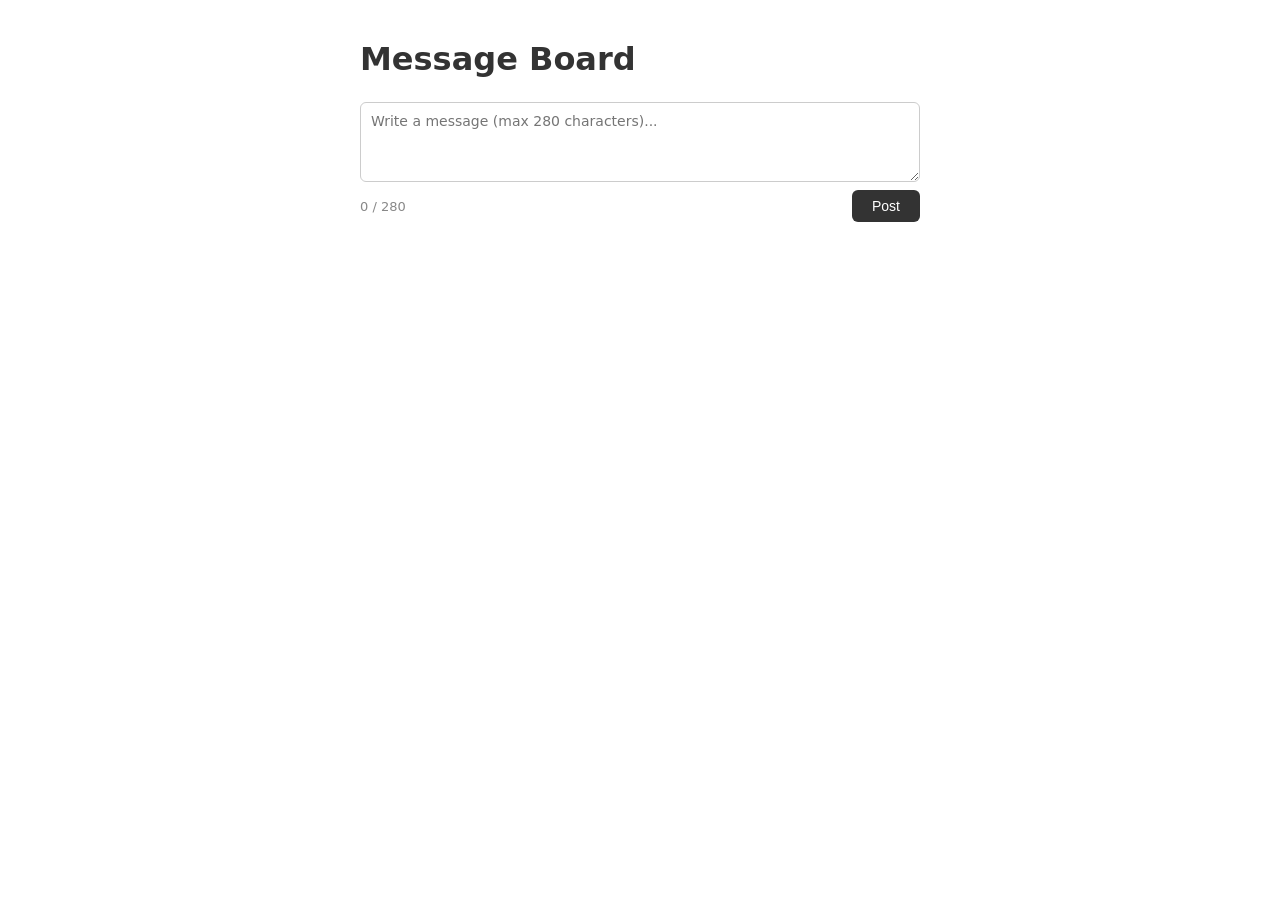
==== public/index.html @ 5c2df92c "Initial commit" ====
<!doctype html>
<html lang="en">
  <head>
    <meta charset="UTF-8" />
    <meta name="viewport" content="width=device-width, initial-scale=1.0" />
    <title>Message Board</title>
    <style>
      * {
        box-sizing: border-box;
        margin: 0;
        padding: 0;
      }
      body {
        font-family: system-ui, sans-serif;
        max-width: 600px;
        margin: 40px auto;
        padding: 0 20px;
        color: #333;
      }
      h1 {
        margin-bottom: 24px;
      }
      form {
        display: flex;
        flex-direction: column;
        gap: 8px;
        margin-bottom: 32px;
      }
      textarea {
        width: 100%;
        height: 80px;
        padding: 10px;
        border: 1px solid #ccc;
        border-radius: 6px;
        font-family: inherit;
        font-size: 14px;
        resize: vertical;
      }
      .form-footer {
        display: flex;
        justify-content: space-between;
        align-items: center;
      }
      .char-count {
        font-size: 13px;
        color: #888;
      }
      .char-count.over {
        color: #e00;
        font-weight: bold;
      }
      button {
        padding: 8px 20px;
        background: #333;
        color: #fff;
        border: none;
        border-radius: 6px;
        font-size: 14px;
        cursor: pointer;
      }
      button:disabled {
        opacity: 0.5;
        cursor: not-allowed;
      }
      .error {
        color: #e00;
        font-size: 13px;
        margin-top: 4px;
      }
      #messages {
        list-style: none;
        display: flex;
        flex-direction: column;
        gap: 12px;
      }
      #messages li {
        padding: 12px;
        border: 1px solid #e0e0e0;
        border-radius: 6px;
        background: #fafafa;
      }
      #messages li .text {
        white-space: pre-wrap;
        word-break: break-word;
      }
      #messages li .meta {
        margin-top: 6px;
        font-size: 12px;
        color: #999;
      }
      #messages li .source {
        display: inline-block;
        font-size: 11px;
        padding: 1px 6px;
        border-radius: 4px;
        background: #0088cc;
        color: #fff;
        margin-bottom: 4px;
      }
    </style>
  </head>
  <body>
    <h1>Message Board</h1>

    <form id="msg-form">
      <textarea
        id="msg-input"
        maxlength="280"
        placeholder="Write a message (max 280 characters)..."
      ></textarea>
      <div class="form-footer">
        <span class="char-count" id="char-count">0 / 280</span>
        <button type="submit" id="submit-btn">Post</button>
      </div>
      <div class="error" id="error"></div>
    </form>

    <ul id="messages"></ul>

    <script>
      const MAX = 280;
      const form = document.getElementById("msg-form");
      const input = document.getElementById("msg-input");
      const charCount = document.getElementById("char-count");
      const errorEl = document.getElementById("error");
      const messagesList = document.getElementById("messages");
      const submitBtn = document.getElementById("submit-btn");

      input.addEventListener("input", () => {
        const len = input.value.length;
        charCount.textContent = `${len} / ${MAX}`;
        charCount.classList.toggle("over", len > MAX);
      });

      async function loadMessages() {
        const res = await fetch("/api/messages");
        const messages = await res.json();
        messagesList.innerHTML = "";
        messages
          .slice()
          .reverse()
          .forEach((m) => {
            const li = document.createElement("li");
            if (m.source === "telegram") {
              const source = document.createElement("span");
              source.className = "source";
              source.textContent = `Telegram — ${m.sender}`;
              li.appendChild(source);
            }
            const text = document.createElement("div");
            text.className = "text";
            text.textContent = m.message;
            const meta = document.createElement("div");
            meta.className = "meta";
            meta.textContent = new Date(m.timestamp).toLocaleString();
            li.appendChild(text);
            li.appendChild(meta);
            messagesList.appendChild(li);
          });
      }

      form.addEventListener("submit", async (e) => {
        e.preventDefault();
        errorEl.textContent = "";
        const message = input.value.trim();

        if (!message) {
          errorEl.textContent = "Message cannot be empty.";
          return;
        }

        submitBtn.disabled = true;
        try {
          const res = await fetch("/api/messages", {
            method: "POST",
            headers: { "Content-Type": "application/json" },
            body: JSON.stringify({ message }),
          });
          if (!res.ok) {
            const data = await res.json();
            errorEl.textContent = data.error || "Something went wrong.";
            return;
          }
          input.value = "";
          charCount.textContent = "0 / 280";
          await loadMessages();
        } catch {
          errorEl.textContent = "Failed to send message.";
        } finally {
          submitBtn.disabled = false;
        }
      });

      loadMessages();
      setInterval(loadMessages, 5000);
    </script>
  </body>
</html>
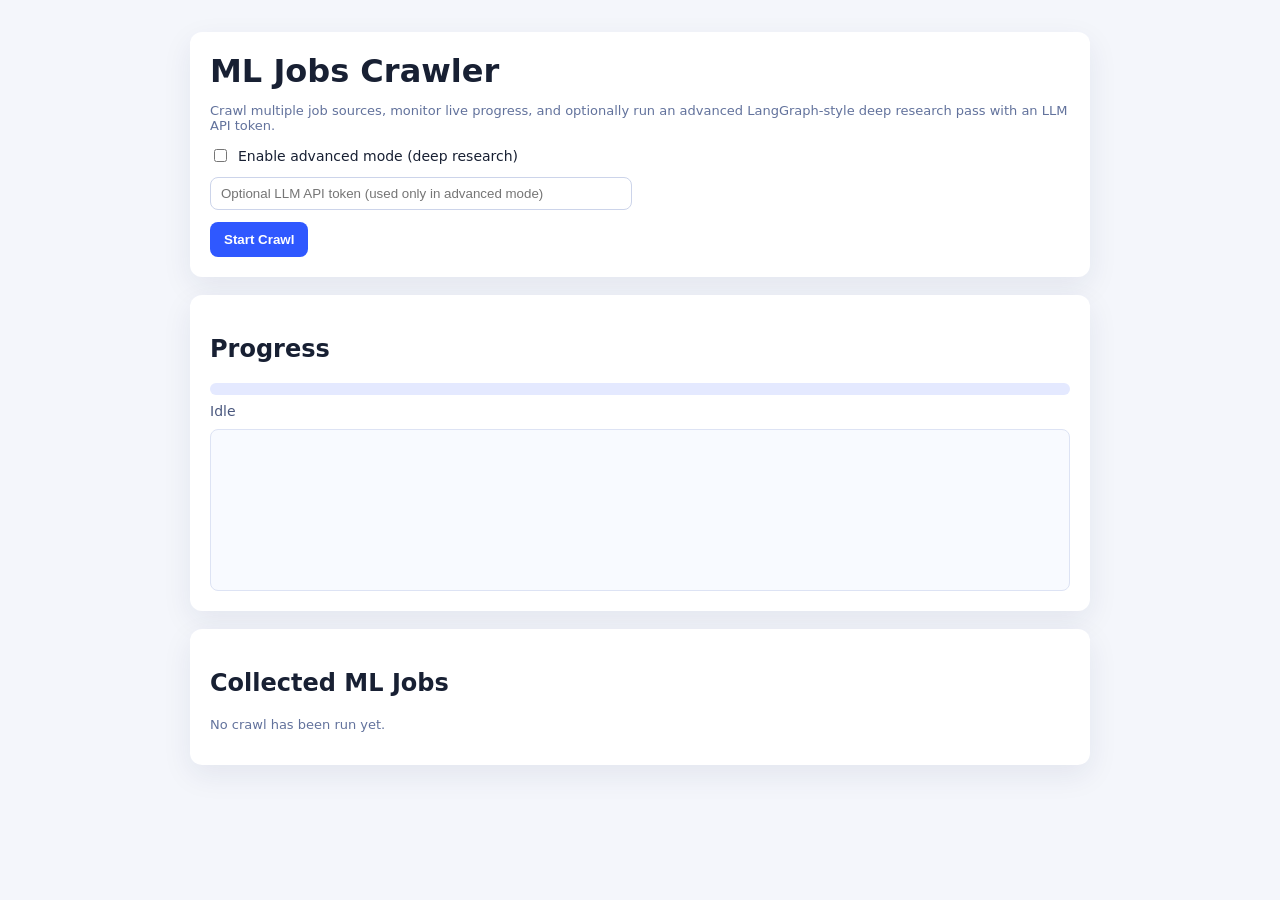
==== commit 2b4e1ab7: "Build ML jobs crawler with live progress and advanced mode" ====
--- a/public/index.html
+++ b/public/index.html
@@ -3,196 +3,277 @@
   <head>
     <meta charset="UTF-8" />
     <meta name="viewport" content="width=device-width, initial-scale=1.0" />
-    <title>Message Board</title>
+    <title>ML Jobs Deep Crawler</title>
     <style>
-      * {
-        box-sizing: border-box;
+      body {
+        font-family: Inter, system-ui, sans-serif;
         margin: 0;
-        padding: 0;
-      }
-      body {
-        font-family: system-ui, sans-serif;
-        max-width: 600px;
-        margin: 40px auto;
-        padding: 0 20px;
-        color: #333;
+        background: #f4f6fb;
+        color: #182033;
+      }
+      .container {
+        max-width: 900px;
+        margin: 32px auto;
+        padding: 0 20px 36px;
+      }
+      .card {
+        background: #fff;
+        border-radius: 12px;
+        padding: 20px;
+        box-shadow: 0 10px 30px rgba(20, 35, 90, 0.08);
+        margin-bottom: 18px;
       }
       h1 {
-        margin-bottom: 24px;
-      }
-      form {
+        margin: 0 0 10px;
+      }
+      .controls {
+        display: grid;
+        gap: 12px;
+      }
+      .row {
         display: flex;
-        flex-direction: column;
+        flex-wrap: wrap;
+        gap: 14px;
+        align-items: center;
+      }
+      .checkbox {
+        display: flex;
+        align-items: center;
         gap: 8px;
-        margin-bottom: 32px;
-      }
-      textarea {
+        font-size: 14px;
+      }
+      input[type="password"] {
         width: 100%;
-        height: 80px;
-        padding: 10px;
-        border: 1px solid #ccc;
-        border-radius: 6px;
-        font-family: inherit;
-        font-size: 14px;
-        resize: vertical;
-      }
-      .form-footer {
-        display: flex;
-        justify-content: space-between;
-        align-items: center;
-      }
-      .char-count {
-        font-size: 13px;
-        color: #888;
-      }
-      .char-count.over {
-        color: #e00;
-        font-weight: bold;
+        max-width: 400px;
+        padding: 8px 10px;
+        border: 1px solid #ccd4ea;
+        border-radius: 8px;
       }
       button {
-        padding: 8px 20px;
-        background: #333;
+        border: 0;
+        background: #2f58ff;
         color: #fff;
-        border: none;
-        border-radius: 6px;
-        font-size: 14px;
+        border-radius: 8px;
+        font-weight: 600;
+        padding: 10px 14px;
         cursor: pointer;
       }
       button:disabled {
         opacity: 0.5;
         cursor: not-allowed;
       }
-      .error {
-        color: #e00;
+      .progress-wrap {
+        margin-top: 6px;
+      }
+      .progress-bar {
+        width: 100%;
+        height: 12px;
+        background: #e4e9ff;
+        border-radius: 30px;
+        overflow: hidden;
+      }
+      .progress-fill {
+        height: 100%;
+        background: linear-gradient(90deg, #2f58ff, #49a3ff);
+        width: 0;
+        transition: width 0.3s;
+      }
+      .stage {
+        margin-top: 8px;
+        font-size: 14px;
+        color: #4a587e;
+      }
+      .logs {
+        margin-top: 10px;
+        border: 1px solid #dde3f4;
+        border-radius: 8px;
+        height: 140px;
+        overflow: auto;
+        background: #f8faff;
+        padding: 10px;
+        font-size: 12px;
+      }
+      ul {
+        list-style: none;
+        padding: 0;
+        margin: 0;
+        display: grid;
+        gap: 10px;
+      }
+      li {
+        border: 1px solid #dce4ff;
+        border-radius: 10px;
+        padding: 12px;
+        background: #fbfcff;
+      }
+      .muted {
+        color: #62729c;
         font-size: 13px;
-        margin-top: 4px;
-      }
-      #messages {
-        list-style: none;
-        display: flex;
-        flex-direction: column;
-        gap: 12px;
-      }
-      #messages li {
-        padding: 12px;
-        border: 1px solid #e0e0e0;
-        border-radius: 6px;
-        background: #fafafa;
-      }
-      #messages li .text {
-        white-space: pre-wrap;
-        word-break: break-word;
-      }
-      #messages li .meta {
-        margin-top: 6px;
-        font-size: 12px;
-        color: #999;
-      }
-      #messages li .source {
-        display: inline-block;
-        font-size: 11px;
-        padding: 1px 6px;
-        border-radius: 4px;
-        background: #0088cc;
-        color: #fff;
-        margin-bottom: 4px;
+      }
+      a {
+        color: #2f58ff;
       }
     </style>
   </head>
   <body>
-    <h1>Message Board</h1>
-
-    <form id="msg-form">
-      <textarea
-        id="msg-input"
-        maxlength="280"
-        placeholder="Write a message (max 280 characters)..."
-      ></textarea>
-      <div class="form-footer">
-        <span class="char-count" id="char-count">0 / 280</span>
-        <button type="submit" id="submit-btn">Post</button>
+    <div class="container">
+      <div class="card">
+        <h1>ML Jobs Crawler</h1>
+        <p class="muted">
+          Crawl multiple job sources, monitor live progress, and optionally run an advanced
+          LangGraph-style deep research pass with an LLM API token.
+        </p>
+
+        <div class="controls">
+          <div class="row">
+            <label class="checkbox">
+              <input id="advancedMode" type="checkbox" />
+              Enable advanced mode (deep research)
+            </label>
+          </div>
+
+          <div class="row">
+            <input
+              id="llmToken"
+              type="password"
+              placeholder="Optional LLM API token (used only in advanced mode)"
+            />
+          </div>
+
+          <div class="row">
+            <button id="startBtn">Start Crawl</button>
+          </div>
+        </div>
       </div>
-      <div class="error" id="error"></div>
-    </form>
-
-    <ul id="messages"></ul>
+
+      <div class="card">
+        <h2>Progress</h2>
+        <div class="progress-wrap">
+          <div class="progress-bar">
+            <div class="progress-fill" id="progressFill"></div>
+          </div>
+          <div class="stage" id="stageText">Idle</div>
+          <div class="logs" id="logs"></div>
+        </div>
+      </div>
+
+      <div class="card">
+        <h2>Collected ML Jobs</h2>
+        <p class="muted" id="resultMeta">No crawl has been run yet.</p>
+        <ul id="jobsList"></ul>
+      </div>
+    </div>
 
     <script>
-      const MAX = 280;
-      const form = document.getElementById("msg-form");
-      const input = document.getElementById("msg-input");
-      const charCount = document.getElementById("char-count");
-      const errorEl = document.getElementById("error");
-      const messagesList = document.getElementById("messages");
-      const submitBtn = document.getElementById("submit-btn");
-
-      input.addEventListener("input", () => {
-        const len = input.value.length;
-        charCount.textContent = `${len} / ${MAX}`;
-        charCount.classList.toggle("over", len > MAX);
-      });
-
-      async function loadMessages() {
-        const res = await fetch("/api/messages");
-        const messages = await res.json();
-        messagesList.innerHTML = "";
-        messages
-          .slice()
-          .reverse()
-          .forEach((m) => {
-            const li = document.createElement("li");
-            if (m.source === "telegram") {
-              const source = document.createElement("span");
-              source.className = "source";
-              source.textContent = `Telegram — ${m.sender}`;
-              li.appendChild(source);
-            }
-            const text = document.createElement("div");
-            text.className = "text";
-            text.textContent = m.message;
-            const meta = document.createElement("div");
-            meta.className = "meta";
-            meta.textContent = new Date(m.timestamp).toLocaleString();
-            li.appendChild(text);
-            li.appendChild(meta);
-            messagesList.appendChild(li);
-          });
-      }
-
-      form.addEventListener("submit", async (e) => {
-        e.preventDefault();
-        errorEl.textContent = "";
-        const message = input.value.trim();
-
-        if (!message) {
-          errorEl.textContent = "Message cannot be empty.";
-          return;
+      const startBtn = document.getElementById("startBtn");
+      const advancedModeEl = document.getElementById("advancedMode");
+      const llmTokenEl = document.getElementById("llmToken");
+      const progressFill = document.getElementById("progressFill");
+      const stageText = document.getElementById("stageText");
+      const logsEl = document.getElementById("logs");
+      const jobsList = document.getElementById("jobsList");
+      const resultMeta = document.getElementById("resultMeta");
+
+      let activeStream;
+
+      function addLog(msg) {
+        const line = document.createElement("div");
+        line.textContent = `[${new Date().toLocaleTimeString()}] ${msg}`;
+        logsEl.appendChild(line);
+        logsEl.scrollTop = logsEl.scrollHeight;
+      }
+
+      function renderJobs(jobs) {
+        jobsList.innerHTML = "";
+        jobs.forEach((job) => {
+          const li = document.createElement("li");
+          li.innerHTML = `
+            <div><strong>${job.title}</strong></div>
+            <div class="muted">${job.company} • ${job.location} • ${job.source}</div>
+            <div><a href="${job.url}" target="_blank" rel="noreferrer">Open job posting</a></div>
+          `;
+          jobsList.appendChild(li);
+        });
+      }
+
+      async function loadFinalResults(crawlId) {
+        const res = await fetch(`/api/crawl/${crawlId}`);
+        const data = await res.json();
+        renderJobs(data.jobs || []);
+        resultMeta.textContent = `${data.jobs?.length || 0} ML jobs collected. Status: ${data.status}.`;
+      }
+
+      startBtn.addEventListener("click", async () => {
+        if (activeStream) {
+          activeStream.close();
+          activeStream = null;
         }
 
-        submitBtn.disabled = true;
+        jobsList.innerHTML = "";
+        logsEl.innerHTML = "";
+        resultMeta.textContent = "Crawl in progress...";
+
+        startBtn.disabled = true;
+        progressFill.style.width = "0%";
+        stageText.textContent = "Initializing";
+
         try {
-          const res = await fetch("/api/messages", {
+          const res = await fetch("/api/crawl/start", {
             method: "POST",
             headers: { "Content-Type": "application/json" },
-            body: JSON.stringify({ message }),
+            body: JSON.stringify({
+              advancedMode: advancedModeEl.checked,
+              llmToken: llmTokenEl.value,
+            }),
           });
+
           if (!res.ok) {
-            const data = await res.json();
-            errorEl.textContent = data.error || "Something went wrong.";
-            return;
+            throw new Error("Failed to start crawl");
           }
-          input.value = "";
-          charCount.textContent = "0 / 280";
-          await loadMessages();
-        } catch {
-          errorEl.textContent = "Failed to send message.";
-        } finally {
-          submitBtn.disabled = false;
+
+          const { crawlId } = await res.json();
+          addLog(`Started crawl session ${crawlId}`);
+
+          activeStream = new EventSource(`/api/crawl/stream/${crawlId}`);
+          activeStream.onmessage = async (event) => {
+            const payload = JSON.parse(event.data);
+            if (payload.type === "progress") {
+              progressFill.style.width = `${payload.progress}%`;
+              stageText.textContent = `${payload.stage} (${payload.progress}%)`;
+              addLog(payload.stage);
+            }
+
+            if (payload.type === "log") {
+              addLog(payload.message);
+            }
+
+            if (payload.type === "done") {
+              progressFill.style.width = "100%";
+              stageText.textContent = "Completed (100%)";
+              addLog(`Crawl complete: ${payload.totalJobs} jobs`);
+              await loadFinalResults(crawlId);
+              startBtn.disabled = false;
+              activeStream.close();
+            }
+
+            if (payload.type === "error") {
+              addLog(`Error: ${payload.message}`);
+              stageText.textContent = "Failed";
+              startBtn.disabled = false;
+              activeStream.close();
+            }
+          };
+
+          activeStream.onerror = () => {
+            addLog("Event stream disconnected.");
+            startBtn.disabled = false;
+          };
+        } catch (error) {
+          addLog(error.message);
+          stageText.textContent = "Failed to start";
+          startBtn.disabled = false;
         }
       });
-
-      loadMessages();
-      setInterval(loadMessages, 5000);
     </script>
   </body>
 </html>
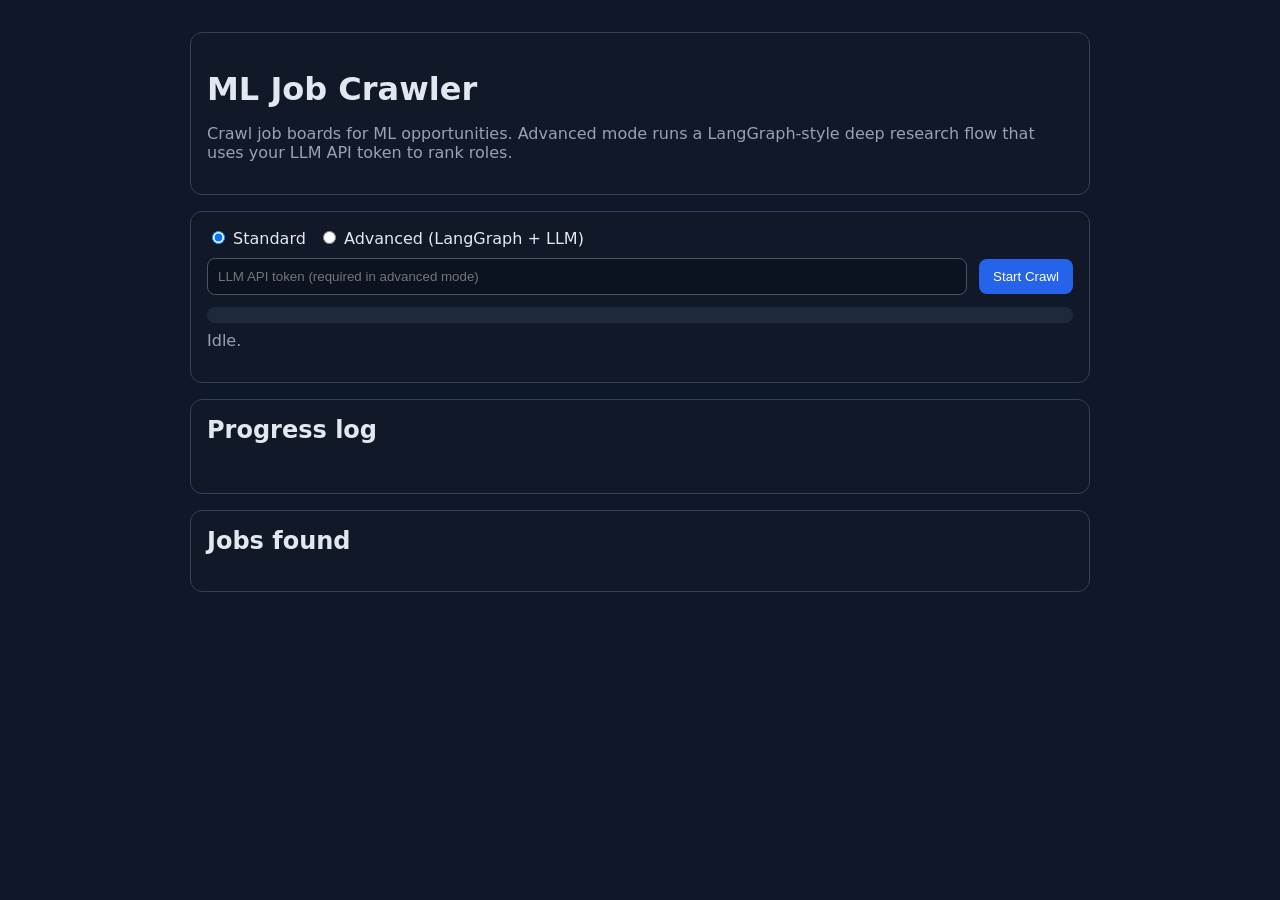
==== commit ab2229d6: "Build ML job crawler UI with progress streaming and advanced mode" ====
--- a/public/index.html
+++ b/public/index.html
@@ -3,276 +3,207 @@
   <head>
     <meta charset="UTF-8" />
     <meta name="viewport" content="width=device-width, initial-scale=1.0" />
-    <title>ML Jobs Deep Crawler</title>
+    <title>ML Job Crawler</title>
     <style>
       body {
         font-family: Inter, system-ui, sans-serif;
         margin: 0;
-        background: #f4f6fb;
-        color: #182033;
+        background: #0f172a;
+        color: #e2e8f0;
       }
       .container {
         max-width: 900px;
         margin: 32px auto;
-        padding: 0 20px 36px;
+        padding: 0 16px 40px;
       }
       .card {
-        background: #fff;
+        background: #111827;
+        border: 1px solid #334155;
         border-radius: 12px;
-        padding: 20px;
-        box-shadow: 0 10px 30px rgba(20, 35, 90, 0.08);
-        margin-bottom: 18px;
-      }
-      h1 {
-        margin: 0 0 10px;
-      }
-      .controls {
-        display: grid;
-        gap: 12px;
-      }
-      .row {
-        display: flex;
-        flex-wrap: wrap;
-        gap: 14px;
-        align-items: center;
-      }
-      .checkbox {
-        display: flex;
-        align-items: center;
-        gap: 8px;
-        font-size: 14px;
-      }
+        padding: 16px;
+        margin-bottom: 16px;
+      }
+      h1 { margin-bottom: 6px; }
+      .muted { color: #94a3b8; }
+      .row { display: flex; gap: 12px; align-items: center; flex-wrap: wrap; }
       input[type="password"] {
-        width: 100%;
-        max-width: 400px;
-        padding: 8px 10px;
-        border: 1px solid #ccd4ea;
+        flex: 1;
+        min-width: 220px;
+        background: #0b1220;
+        color: #e2e8f0;
+        border: 1px solid #475569;
         border-radius: 8px;
+        padding: 10px;
       }
       button {
-        border: 0;
-        background: #2f58ff;
-        color: #fff;
+        background: #2563eb;
+        color: white;
+        border: none;
         border-radius: 8px;
-        font-weight: 600;
         padding: 10px 14px;
         cursor: pointer;
       }
-      button:disabled {
-        opacity: 0.5;
-        cursor: not-allowed;
-      }
+      button:disabled { opacity: 0.55; cursor: not-allowed; }
       .progress-wrap {
-        margin-top: 6px;
-      }
-      .progress-bar {
-        width: 100%;
-        height: 12px;
-        background: #e4e9ff;
-        border-radius: 30px;
+        height: 16px;
+        background: #1e293b;
+        border-radius: 999px;
         overflow: hidden;
       }
-      .progress-fill {
+      #progress-bar {
         height: 100%;
-        background: linear-gradient(90deg, #2f58ff, #49a3ff);
         width: 0;
-        transition: width 0.3s;
-      }
-      .stage {
-        margin-top: 8px;
-        font-size: 14px;
-        color: #4a587e;
-      }
-      .logs {
-        margin-top: 10px;
-        border: 1px solid #dde3f4;
-        border-radius: 8px;
-        height: 140px;
-        overflow: auto;
-        background: #f8faff;
-        padding: 10px;
-        font-size: 12px;
-      }
-      ul {
-        list-style: none;
-        padding: 0;
-        margin: 0;
-        display: grid;
-        gap: 10px;
-      }
-      li {
-        border: 1px solid #dce4ff;
+        background: linear-gradient(90deg, #22c55e, #14b8a6);
+        transition: width 0.3s ease;
+      }
+      .job {
+        border: 1px solid #334155;
+        background: #0b1220;
         border-radius: 10px;
         padding: 12px;
-        background: #fbfcff;
-      }
-      .muted {
-        color: #62729c;
-        font-size: 13px;
-      }
-      a {
-        color: #2f58ff;
-      }
+        margin-bottom: 10px;
+      }
+      .job h3 { margin: 0 0 6px; }
+      .job a { color: #93c5fd; }
+      .pill { background: #1d4ed8; border-radius: 999px; padding: 2px 8px; font-size: 12px; }
+      #logs { font-family: ui-monospace, SFMono-Regular, Menlo, monospace; font-size: 13px; max-height: 200px; overflow: auto; }
+      #logs li { margin-bottom: 6px; }
+      .fit { color: #86efac; font-weight: 600; }
     </style>
   </head>
   <body>
     <div class="container">
       <div class="card">
-        <h1>ML Jobs Crawler</h1>
+        <h1>ML Job Crawler</h1>
         <p class="muted">
-          Crawl multiple job sources, monitor live progress, and optionally run an advanced
-          LangGraph-style deep research pass with an LLM API token.
+          Crawl job boards for ML opportunities. Advanced mode runs a LangGraph-style deep research
+          flow that uses your LLM API token to rank roles.
         </p>
-
-        <div class="controls">
-          <div class="row">
-            <label class="checkbox">
-              <input id="advancedMode" type="checkbox" />
-              Enable advanced mode (deep research)
-            </label>
-          </div>
-
-          <div class="row">
-            <input
-              id="llmToken"
-              type="password"
-              placeholder="Optional LLM API token (used only in advanced mode)"
-            />
-          </div>
-
-          <div class="row">
-            <button id="startBtn">Start Crawl</button>
-          </div>
+      </div>
+
+      <div class="card">
+        <div class="row" style="margin-bottom: 10px">
+          <label><input type="radio" name="mode" value="standard" checked /> Standard</label>
+          <label><input type="radio" name="mode" value="advanced" /> Advanced (LangGraph + LLM)</label>
         </div>
-      </div>
-
-      <div class="card">
-        <h2>Progress</h2>
-        <div class="progress-wrap">
-          <div class="progress-bar">
-            <div class="progress-fill" id="progressFill"></div>
-          </div>
-          <div class="stage" id="stageText">Idle</div>
-          <div class="logs" id="logs"></div>
+        <div class="row" style="margin-bottom: 12px">
+          <input id="llm-token" type="password" placeholder="LLM API token (required in advanced mode)" />
+          <button id="start-btn">Start Crawl</button>
         </div>
-      </div>
-
-      <div class="card">
-        <h2>Collected ML Jobs</h2>
-        <p class="muted" id="resultMeta">No crawl has been run yet.</p>
-        <ul id="jobsList"></ul>
+        <div class="progress-wrap"><div id="progress-bar"></div></div>
+        <p id="status" class="muted" style="margin-top: 8px">Idle.</p>
+      </div>
+
+      <div class="card">
+        <h2 style="margin-top: 0">Progress log</h2>
+        <ul id="logs"></ul>
+      </div>
+
+      <div class="card">
+        <h2 style="margin-top: 0">Jobs found</h2>
+        <div id="jobs"></div>
       </div>
     </div>
 
     <script>
-      const startBtn = document.getElementById("startBtn");
-      const advancedModeEl = document.getElementById("advancedMode");
-      const llmTokenEl = document.getElementById("llmToken");
-      const progressFill = document.getElementById("progressFill");
-      const stageText = document.getElementById("stageText");
+      const startBtn = document.getElementById("start-btn");
+      const tokenInput = document.getElementById("llm-token");
+      const statusEl = document.getElementById("status");
       const logsEl = document.getElementById("logs");
-      const jobsList = document.getElementById("jobsList");
-      const resultMeta = document.getElementById("resultMeta");
-
-      let activeStream;
-
-      function addLog(msg) {
-        const line = document.createElement("div");
-        line.textContent = `[${new Date().toLocaleTimeString()}] ${msg}`;
-        logsEl.appendChild(line);
-        logsEl.scrollTop = logsEl.scrollHeight;
-      }
-
-      function renderJobs(jobs) {
-        jobsList.innerHTML = "";
+      const jobsEl = document.getElementById("jobs");
+      const progressBar = document.getElementById("progress-bar");
+
+      let source;
+
+      function selectedMode() {
+        return document.querySelector("input[name='mode']:checked").value;
+      }
+
+      function setStatus(text) {
+        statusEl.textContent = text;
+      }
+
+      function renderLogs(logs) {
+        logsEl.innerHTML = "";
+        logs.forEach((log) => {
+          const li = document.createElement("li");
+          li.textContent = `[${new Date(log.at).toLocaleTimeString()}] ${log.message}`;
+          logsEl.appendChild(li);
+        });
+      }
+
+      function renderJobs(jobs, mode) {
+        jobsEl.innerHTML = "";
+        if (jobs.length === 0) {
+          jobsEl.innerHTML = '<p class="muted">No ML jobs found yet.</p>';
+          return;
+        }
+
         jobs.forEach((job) => {
-          const li = document.createElement("li");
-          li.innerHTML = `
-            <div><strong>${job.title}</strong></div>
-            <div class="muted">${job.company} • ${job.location} • ${job.source}</div>
-            <div><a href="${job.url}" target="_blank" rel="noreferrer">Open job posting</a></div>
+          const card = document.createElement("div");
+          card.className = "job";
+          card.innerHTML = `
+            <h3>${job.title}</h3>
+            <div class="muted">${job.company} • ${job.location} • <span class="pill">${job.source}</span></div>
+            <p>${job.summary || ""}</p>
+            ${mode === "advanced" && job.fitScore ? `<p class="fit">Fit score: ${job.fitScore}/100</p>` : ""}
+            ${mode === "advanced" && job.rationale ? `<p class="muted">${job.rationale}</p>` : ""}
+            <a href="${job.url}" target="_blank" rel="noreferrer">View job</a>
           `;
-          jobsList.appendChild(li);
+          jobsEl.appendChild(card);
         });
       }
 
-      async function loadFinalResults(crawlId) {
-        const res = await fetch(`/api/crawl/${crawlId}`);
-        const data = await res.json();
-        renderJobs(data.jobs || []);
-        resultMeta.textContent = `${data.jobs?.length || 0} ML jobs collected. Status: ${data.status}.`;
+      function consumeEvent(data) {
+        progressBar.style.width = `${data.progress}%`;
+        setStatus(`${data.stage} — ${data.progress}% (${data.status})`);
+        renderLogs(data.logs || []);
+        renderJobs(data.jobs || [], data.mode);
+
+        if (data.status === "completed" || data.status === "failed") {
+          startBtn.disabled = false;
+          if (source) source.close();
+        }
       }
 
       startBtn.addEventListener("click", async () => {
-        if (activeStream) {
-          activeStream.close();
-          activeStream = null;
-        }
-
-        jobsList.innerHTML = "";
+        const mode = selectedMode();
+        const llmToken = tokenInput.value.trim();
+
+        if (mode === "advanced" && !llmToken) {
+          alert("Advanced mode requires an LLM API token.");
+          return;
+        }
+
+        startBtn.disabled = true;
         logsEl.innerHTML = "";
-        resultMeta.textContent = "Crawl in progress...";
-
-        startBtn.disabled = true;
-        progressFill.style.width = "0%";
-        stageText.textContent = "Initializing";
-
-        try {
-          const res = await fetch("/api/crawl/start", {
-            method: "POST",
-            headers: { "Content-Type": "application/json" },
-            body: JSON.stringify({
-              advancedMode: advancedModeEl.checked,
-              llmToken: llmTokenEl.value,
-            }),
-          });
-
-          if (!res.ok) {
-            throw new Error("Failed to start crawl");
-          }
-
-          const { crawlId } = await res.json();
-          addLog(`Started crawl session ${crawlId}`);
-
-          activeStream = new EventSource(`/api/crawl/stream/${crawlId}`);
-          activeStream.onmessage = async (event) => {
-            const payload = JSON.parse(event.data);
-            if (payload.type === "progress") {
-              progressFill.style.width = `${payload.progress}%`;
-              stageText.textContent = `${payload.stage} (${payload.progress}%)`;
-              addLog(payload.stage);
-            }
-
-            if (payload.type === "log") {
-              addLog(payload.message);
-            }
-
-            if (payload.type === "done") {
-              progressFill.style.width = "100%";
-              stageText.textContent = "Completed (100%)";
-              addLog(`Crawl complete: ${payload.totalJobs} jobs`);
-              await loadFinalResults(crawlId);
-              startBtn.disabled = false;
-              activeStream.close();
-            }
-
-            if (payload.type === "error") {
-              addLog(`Error: ${payload.message}`);
-              stageText.textContent = "Failed";
-              startBtn.disabled = false;
-              activeStream.close();
-            }
-          };
-
-          activeStream.onerror = () => {
-            addLog("Event stream disconnected.");
-            startBtn.disabled = false;
-          };
-        } catch (error) {
-          addLog(error.message);
-          stageText.textContent = "Failed to start";
+        jobsEl.innerHTML = "";
+        progressBar.style.width = "0%";
+        setStatus("Starting crawl...");
+
+        const res = await fetch("/api/crawl/start", {
+          method: "POST",
+          headers: { "Content-Type": "application/json" },
+          body: JSON.stringify({ mode, llmToken }),
+        });
+
+        if (!res.ok) {
+          const err = await res.json();
+          setStatus(err.error || "Unable to start crawl.");
           startBtn.disabled = false;
-        }
+          return;
+        }
+
+        const { runId } = await res.json();
+        source = new EventSource(`/api/crawl/events/${runId}`);
+        source.onmessage = (event) => {
+          consumeEvent(JSON.parse(event.data));
+        };
+        source.onerror = () => {
+          setStatus("Connection lost while streaming progress.");
+          startBtn.disabled = false;
+          source.close();
+        };
       });
     </script>
   </body>
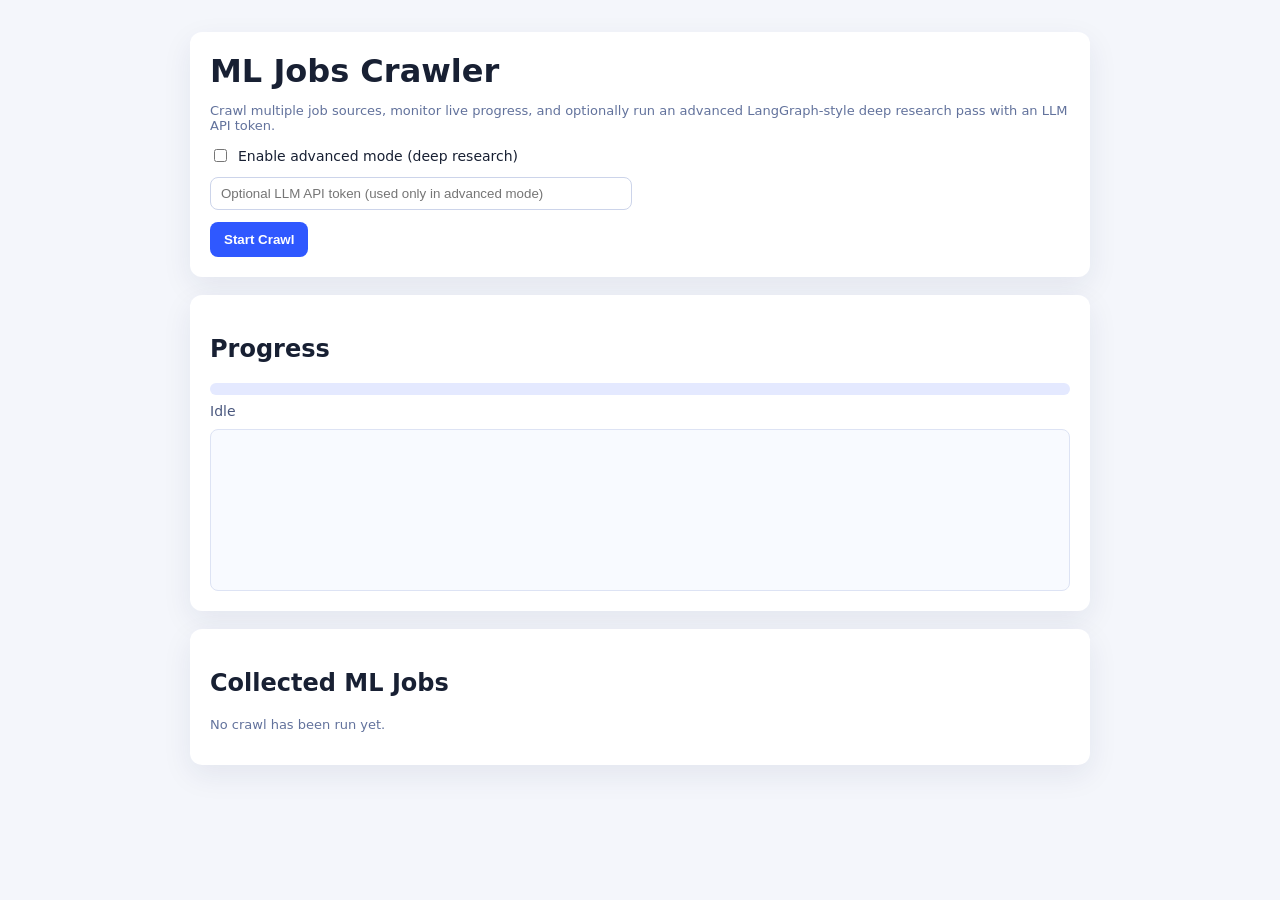
==== commit 260418f1: "Merge branch 'main' into codex/create-ml-job-crawler-app-hlnq48" ====
--- a/public/index.html
+++ b/public/index.html
@@ -3,207 +3,276 @@
   <head>
     <meta charset="UTF-8" />
     <meta name="viewport" content="width=device-width, initial-scale=1.0" />
-    <title>ML Job Crawler</title>
+    <title>ML Jobs Deep Crawler</title>
     <style>
       body {
         font-family: Inter, system-ui, sans-serif;
         margin: 0;
-        background: #0f172a;
-        color: #e2e8f0;
+        background: #f4f6fb;
+        color: #182033;
       }
       .container {
         max-width: 900px;
         margin: 32px auto;
-        padding: 0 16px 40px;
+        padding: 0 20px 36px;
       }
       .card {
-        background: #111827;
-        border: 1px solid #334155;
+        background: #fff;
         border-radius: 12px;
-        padding: 16px;
-        margin-bottom: 16px;
-      }
-      h1 { margin-bottom: 6px; }
-      .muted { color: #94a3b8; }
-      .row { display: flex; gap: 12px; align-items: center; flex-wrap: wrap; }
+        padding: 20px;
+        box-shadow: 0 10px 30px rgba(20, 35, 90, 0.08);
+        margin-bottom: 18px;
+      }
+      h1 {
+        margin: 0 0 10px;
+      }
+      .controls {
+        display: grid;
+        gap: 12px;
+      }
+      .row {
+        display: flex;
+        flex-wrap: wrap;
+        gap: 14px;
+        align-items: center;
+      }
+      .checkbox {
+        display: flex;
+        align-items: center;
+        gap: 8px;
+        font-size: 14px;
+      }
       input[type="password"] {
-        flex: 1;
-        min-width: 220px;
-        background: #0b1220;
-        color: #e2e8f0;
-        border: 1px solid #475569;
+        width: 100%;
+        max-width: 400px;
+        padding: 8px 10px;
+        border: 1px solid #ccd4ea;
         border-radius: 8px;
-        padding: 10px;
       }
       button {
-        background: #2563eb;
-        color: white;
-        border: none;
+        border: 0;
+        background: #2f58ff;
+        color: #fff;
         border-radius: 8px;
+        font-weight: 600;
         padding: 10px 14px;
         cursor: pointer;
       }
-      button:disabled { opacity: 0.55; cursor: not-allowed; }
+      button:disabled {
+        opacity: 0.5;
+        cursor: not-allowed;
+      }
       .progress-wrap {
-        height: 16px;
-        background: #1e293b;
-        border-radius: 999px;
+        margin-top: 6px;
+      }
+      .progress-bar {
+        width: 100%;
+        height: 12px;
+        background: #e4e9ff;
+        border-radius: 30px;
         overflow: hidden;
       }
-      #progress-bar {
+      .progress-fill {
         height: 100%;
+        background: linear-gradient(90deg, #2f58ff, #49a3ff);
         width: 0;
-        background: linear-gradient(90deg, #22c55e, #14b8a6);
-        transition: width 0.3s ease;
-      }
-      .job {
-        border: 1px solid #334155;
-        background: #0b1220;
+        transition: width 0.3s;
+      }
+      .stage {
+        margin-top: 8px;
+        font-size: 14px;
+        color: #4a587e;
+      }
+      .logs {
+        margin-top: 10px;
+        border: 1px solid #dde3f4;
+        border-radius: 8px;
+        height: 140px;
+        overflow: auto;
+        background: #f8faff;
+        padding: 10px;
+        font-size: 12px;
+      }
+      ul {
+        list-style: none;
+        padding: 0;
+        margin: 0;
+        display: grid;
+        gap: 10px;
+      }
+      li {
+        border: 1px solid #dce4ff;
         border-radius: 10px;
         padding: 12px;
-        margin-bottom: 10px;
-      }
-      .job h3 { margin: 0 0 6px; }
-      .job a { color: #93c5fd; }
-      .pill { background: #1d4ed8; border-radius: 999px; padding: 2px 8px; font-size: 12px; }
-      #logs { font-family: ui-monospace, SFMono-Regular, Menlo, monospace; font-size: 13px; max-height: 200px; overflow: auto; }
-      #logs li { margin-bottom: 6px; }
-      .fit { color: #86efac; font-weight: 600; }
+        background: #fbfcff;
+      }
+      .muted {
+        color: #62729c;
+        font-size: 13px;
+      }
+      a {
+        color: #2f58ff;
+      }
     </style>
   </head>
   <body>
     <div class="container">
       <div class="card">
-        <h1>ML Job Crawler</h1>
+        <h1>ML Jobs Crawler</h1>
         <p class="muted">
-          Crawl job boards for ML opportunities. Advanced mode runs a LangGraph-style deep research
-          flow that uses your LLM API token to rank roles.
+          Crawl multiple job sources, monitor live progress, and optionally run an advanced
+          LangGraph-style deep research pass with an LLM API token.
         </p>
+
+        <div class="controls">
+          <div class="row">
+            <label class="checkbox">
+              <input id="advancedMode" type="checkbox" />
+              Enable advanced mode (deep research)
+            </label>
+          </div>
+
+          <div class="row">
+            <input
+              id="llmToken"
+              type="password"
+              placeholder="Optional LLM API token (used only in advanced mode)"
+            />
+          </div>
+
+          <div class="row">
+            <button id="startBtn">Start Crawl</button>
+          </div>
+        </div>
       </div>
 
       <div class="card">
-        <div class="row" style="margin-bottom: 10px">
-          <label><input type="radio" name="mode" value="standard" checked /> Standard</label>
-          <label><input type="radio" name="mode" value="advanced" /> Advanced (LangGraph + LLM)</label>
+        <h2>Progress</h2>
+        <div class="progress-wrap">
+          <div class="progress-bar">
+            <div class="progress-fill" id="progressFill"></div>
+          </div>
+          <div class="stage" id="stageText">Idle</div>
+          <div class="logs" id="logs"></div>
         </div>
-        <div class="row" style="margin-bottom: 12px">
-          <input id="llm-token" type="password" placeholder="LLM API token (required in advanced mode)" />
-          <button id="start-btn">Start Crawl</button>
-        </div>
-        <div class="progress-wrap"><div id="progress-bar"></div></div>
-        <p id="status" class="muted" style="margin-top: 8px">Idle.</p>
       </div>
 
       <div class="card">
-        <h2 style="margin-top: 0">Progress log</h2>
-        <ul id="logs"></ul>
-      </div>
-
-      <div class="card">
-        <h2 style="margin-top: 0">Jobs found</h2>
-        <div id="jobs"></div>
+        <h2>Collected ML Jobs</h2>
+        <p class="muted" id="resultMeta">No crawl has been run yet.</p>
+        <ul id="jobsList"></ul>
       </div>
     </div>
 
     <script>
-      const startBtn = document.getElementById("start-btn");
-      const tokenInput = document.getElementById("llm-token");
-      const statusEl = document.getElementById("status");
+      const startBtn = document.getElementById("startBtn");
+      const advancedModeEl = document.getElementById("advancedMode");
+      const llmTokenEl = document.getElementById("llmToken");
+      const progressFill = document.getElementById("progressFill");
+      const stageText = document.getElementById("stageText");
       const logsEl = document.getElementById("logs");
-      const jobsEl = document.getElementById("jobs");
-      const progressBar = document.getElementById("progress-bar");
-
-      let source;
-
-      function selectedMode() {
-        return document.querySelector("input[name='mode']:checked").value;
-      }
-
-      function setStatus(text) {
-        statusEl.textContent = text;
-      }
-
-      function renderLogs(logs) {
+      const jobsList = document.getElementById("jobsList");
+      const resultMeta = document.getElementById("resultMeta");
+
+      let activeStream;
+
+      function addLog(msg) {
+        const line = document.createElement("div");
+        line.textContent = `[${new Date().toLocaleTimeString()}] ${msg}`;
+        logsEl.appendChild(line);
+        logsEl.scrollTop = logsEl.scrollHeight;
+      }
+
+      function renderJobs(jobs) {
+        jobsList.innerHTML = "";
+        jobs.forEach((job) => {
+          const li = document.createElement("li");
+          li.innerHTML = `
+            <div><strong>${job.title}</strong></div>
+            <div class="muted">${job.company} • ${job.location} • ${job.source}</div>
+            <div><a href="${job.url}" target="_blank" rel="noreferrer">Open job posting</a></div>
+          `;
+          jobsList.appendChild(li);
+        });
+      }
+
+      async function loadFinalResults(crawlId) {
+        const res = await fetch(`/api/crawl/${crawlId}`);
+        const data = await res.json();
+        renderJobs(data.jobs || []);
+        resultMeta.textContent = `${data.jobs?.length || 0} ML jobs collected. Status: ${data.status}.`;
+      }
+
+      startBtn.addEventListener("click", async () => {
+        if (activeStream) {
+          activeStream.close();
+          activeStream = null;
+        }
+
+        jobsList.innerHTML = "";
         logsEl.innerHTML = "";
-        logs.forEach((log) => {
-          const li = document.createElement("li");
-          li.textContent = `[${new Date(log.at).toLocaleTimeString()}] ${log.message}`;
-          logsEl.appendChild(li);
-        });
-      }
-
-      function renderJobs(jobs, mode) {
-        jobsEl.innerHTML = "";
-        if (jobs.length === 0) {
-          jobsEl.innerHTML = '<p class="muted">No ML jobs found yet.</p>';
-          return;
+        resultMeta.textContent = "Crawl in progress...";
+
+        startBtn.disabled = true;
+        progressFill.style.width = "0%";
+        stageText.textContent = "Initializing";
+
+        try {
+          const res = await fetch("/api/crawl/start", {
+            method: "POST",
+            headers: { "Content-Type": "application/json" },
+            body: JSON.stringify({
+              advancedMode: advancedModeEl.checked,
+              llmToken: llmTokenEl.value,
+            }),
+          });
+
+          if (!res.ok) {
+            throw new Error("Failed to start crawl");
+          }
+
+          const { crawlId } = await res.json();
+          addLog(`Started crawl session ${crawlId}`);
+
+          activeStream = new EventSource(`/api/crawl/stream/${crawlId}`);
+          activeStream.onmessage = async (event) => {
+            const payload = JSON.parse(event.data);
+            if (payload.type === "progress") {
+              progressFill.style.width = `${payload.progress}%`;
+              stageText.textContent = `${payload.stage} (${payload.progress}%)`;
+              addLog(payload.stage);
+            }
+
+            if (payload.type === "log") {
+              addLog(payload.message);
+            }
+
+            if (payload.type === "done") {
+              progressFill.style.width = "100%";
+              stageText.textContent = "Completed (100%)";
+              addLog(`Crawl complete: ${payload.totalJobs} jobs`);
+              await loadFinalResults(crawlId);
+              startBtn.disabled = false;
+              activeStream.close();
+            }
+
+            if (payload.type === "error") {
+              addLog(`Error: ${payload.message}`);
+              stageText.textContent = "Failed";
+              startBtn.disabled = false;
+              activeStream.close();
+            }
+          };
+
+          activeStream.onerror = () => {
+            addLog("Event stream disconnected.");
+            startBtn.disabled = false;
+          };
+        } catch (error) {
+          addLog(error.message);
+          stageText.textContent = "Failed to start";
+          startBtn.disabled = false;
         }
-
-        jobs.forEach((job) => {
-          const card = document.createElement("div");
-          card.className = "job";
-          card.innerHTML = `
-            <h3>${job.title}</h3>
-            <div class="muted">${job.company} • ${job.location} • <span class="pill">${job.source}</span></div>
-            <p>${job.summary || ""}</p>
-            ${mode === "advanced" && job.fitScore ? `<p class="fit">Fit score: ${job.fitScore}/100</p>` : ""}
-            ${mode === "advanced" && job.rationale ? `<p class="muted">${job.rationale}</p>` : ""}
-            <a href="${job.url}" target="_blank" rel="noreferrer">View job</a>
-          `;
-          jobsEl.appendChild(card);
-        });
-      }
-
-      function consumeEvent(data) {
-        progressBar.style.width = `${data.progress}%`;
-        setStatus(`${data.stage} — ${data.progress}% (${data.status})`);
-        renderLogs(data.logs || []);
-        renderJobs(data.jobs || [], data.mode);
-
-        if (data.status === "completed" || data.status === "failed") {
-          startBtn.disabled = false;
-          if (source) source.close();
-        }
-      }
-
-      startBtn.addEventListener("click", async () => {
-        const mode = selectedMode();
-        const llmToken = tokenInput.value.trim();
-
-        if (mode === "advanced" && !llmToken) {
-          alert("Advanced mode requires an LLM API token.");
-          return;
-        }
-
-        startBtn.disabled = true;
-        logsEl.innerHTML = "";
-        jobsEl.innerHTML = "";
-        progressBar.style.width = "0%";
-        setStatus("Starting crawl...");
-
-        const res = await fetch("/api/crawl/start", {
-          method: "POST",
-          headers: { "Content-Type": "application/json" },
-          body: JSON.stringify({ mode, llmToken }),
-        });
-
-        if (!res.ok) {
-          const err = await res.json();
-          setStatus(err.error || "Unable to start crawl.");
-          startBtn.disabled = false;
-          return;
-        }
-
-        const { runId } = await res.json();
-        source = new EventSource(`/api/crawl/events/${runId}`);
-        source.onmessage = (event) => {
-          consumeEvent(JSON.parse(event.data));
-        };
-        source.onerror = () => {
-          setStatus("Connection lost while streaming progress.");
-          startBtn.disabled = false;
-          source.close();
-        };
       });
     </script>
   </body>
